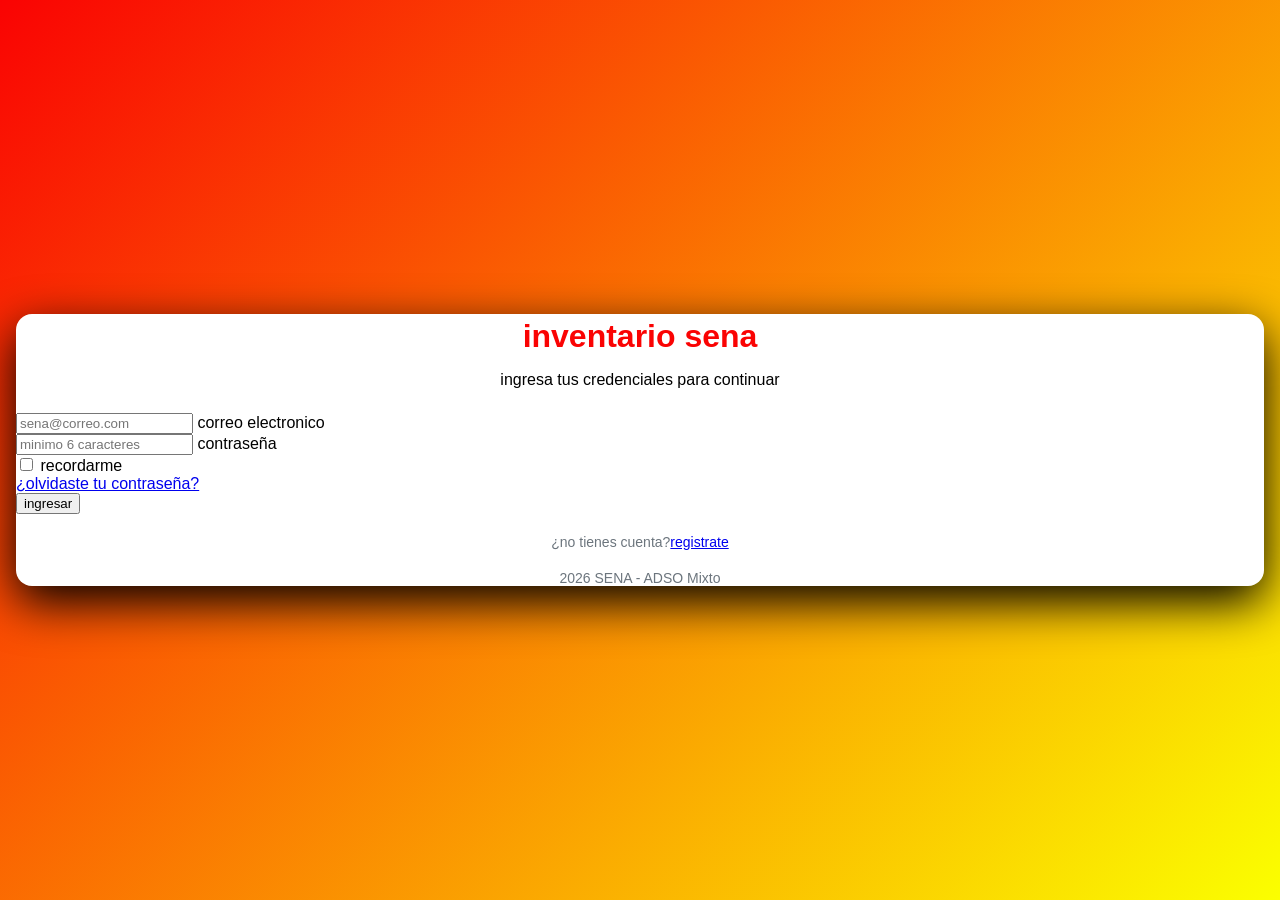
==== index.html @ d006d665 "Initial commit" ====
<!DOCTYPE html>
<html lang="es">
<head>
    <meta charset="UTF-8">
    <meta name="viewport" content="width=device-width, initial-scale=1.0">
    <title>Iniciar sesion inventario ADSO</title>
    <link href="css/estilo.css" rel="stylesheet"><!--llama los estilos personalizados-->
</head>
<body class="login-fondo">

    <main class="login-card"><!--contenido principal de la pagina-->
        <header class="login-encabezado"><!--encabezado del login-->
            <!--icono de la tienda-->
            <i class="bi bi-shop display-4 text-sena"></i>
            <h1 class="h3 fw-bold">inventario sena</h1>
            <p class="text-secundary mb-0">ingresa tus credenciales para continuar</p>

        </header>

        <!--form permite crear el contenido de un formulario cuando se envia nos lleva a la ruta dashboard el method nos envia la informacion con get-->
        <form action="dashboard.html" method="get">

        <div class="form-floating mb-3"><!--agrupar un contenido en un contenedor-->
            <input type="email" class="form-control" id="correo" placeholder="sena@correo.com" required><!--type obliga que tenga el @, placeholder el texto de ejemplo-->
            <label for="correo"><i class="bi bi-envelope me-1"></i>correo electronico</label><!--es una etiqueta de texto que con el for conecta con el input-->

         </div>

         <div class="form-floating mb-3">
            <input type="password" class="form-control" id="clave" placeholder="minimo 6 caracteres" minlength="6" required><!--type=password oculta lo que escribes, minlength=6 almenos 6 caracteres-->
            <label for="clave"><i class="bi bi-lock me-1"></i>contraseña</label>
            
         </div>

         <div class="d-flex justify-content-between align-items-center mb-4">
            <div class="form-check">
            <input class="form-check-input" type="checkbox" id="recordar"><!--type checkbox es casilla de verificacion-->
            <label class="form-check-label" for="recordar">recordarme</label>
         </div>
         <a href="#" class="small text-decoration-none">¿olvidaste tu contraseña?</a>
    </div>

         <button type="submit" class="btn btn-sena w-100 py-2 fw-semibold">
            <i class="bi bi-box-arrow-in-right me-1"></i>ingresar</button><!--envia el formulario antes revisa los campos required email y minlength-->
    </form><!--cierra el formulario-->
        
         <p class="login-pie">¿no tienes cuenta?<a href="registro.html" class="text-decoration-none">registrate</a> </p>
         <footer class="login-pie"> 2026 SENA - ADSO Mixto </footer><!--pie de pagina-->
    </main>
    
</body>
</html>
---- css/estilo.css ----
/* hoja de estilos de software de inventarios*/



/* variables de marca es decir las generales*/
:root {/* es la raiz del documento las variables declaradas aqui sirven para toda la pagina*/
    --sena-verde: #fbff00;/*toda variable inicia con -- el color esta en hexadecimal pero lo podemos colocar en texto*/
    --sena-verde-oscuro: #0011ff;
    --sena-azul:#fa0303;
    --sidebar-ancho: 250px/*ancho del menu lateral px es la unidad*/

}
/* variables generales estilos que aplican a todas las paginas*/
body {/* afecta a todo el cuerpo de la pagina*/
    margin: 0; /* quita la margen que el navegador coloca por defecto*/
    font-family: "segeo UI", Roboto, arial, sans-serif;/*tipos de letra si no existe pasa a la siguiente*/
}
/*texto verde */
.texto-sena {
    /*Usa la variable de marca*/
    color: var(--sena-verde)
}
    /*boton con los colores del sena usando las variables de bootsatrapm */
/*se usa junto a btn: class="btn btn-sena" */
.btn-sena {
    /*color de texto*/
    --bs-btn-bg: var(var(--sena-verde));
    /*color de borde*/
    --bs-btn-border-color: var(var(--sena-verde));
    /*texto con el mouse arriba*/
    --bs--hover-color: #fff;
    /*fondo con el mouse encima*/
    --bs-btn-hover-bg: var(var(--sena-verde-oscuro));
    /*borde con el mouse encima*/
    --bs-btn--border-color: var(var(--sena-verde-oscuro));
    /*texto mientras se hace clic*/
    --bs--btn--active-color: #fff;
    /*fondo mientras se hace clic*/
    --bts-btn-active-bg: var(var(--sena-verde-oscuro));
    /*borde mientras se hace clic*/
    --bts-btn-active-border-color: var(var(--sena-verde-oscuro));
    /*cierra la regla*/
}
/* la coma aplica la misma regla a varios selectores: los campos con el foco*/
.form-control:focus,
/*las listas desplegables con foco*/
.form-select:focus,
/*y las casillas con foco*/
.form-check-input:focus {
    /*borde verde en lugar del azul de bootstrap*/
    border-color: var(--sena-verde);
    /*hazlo verde traslucido al rededor del campo*/
    box-shadow: 0 0 0. 25rem rgba(57, 169, 0, .25);
    /*cierre  la regla*/
}

/*casilla o interructor marcado*/
.form-check-input:checked {
    /*relleno verde*/
    background-color: var(--sena-verde);
    /*borde verde*/
    border-color: var(--sena-verde);
    /*cierra la regla*/
    }

    /*login y registro*/
    /*fondo de pantalla*/
    .login-fondo {
        /*alto minimo toda la ventana*/
        min-height: 100vh;
        /*flexbox*/
        display:flex;
        /*centrado vertical*/ 
        align-items: center;
        justify-content: center;
        /*relleno en celular*/
        padding: 1rem;
        /*el padding no suma al alto*/
        box-sizing: border-box;
        /*degradado azul-verde*/
        background: linear-gradient(135deg, var(--sena-azul), var(--sena-verde));
        /*cierra la regla*/
    }

    /* tarjeta blanca */
    .login-card {
        /*ancho completo*/
        width: 100%;
        /* hasta 420px*/
        max-width: 420;
        /*fondo blanco*/
        background-color: #fff;
        /*esquinas redondeadas*/
        border-radius: 1rem;
        /*relleno interno*/
        padding: 2.5rem 2 rem;
        /*el ancho incluye el relleno*/
        box-sizing: border-box;
        /*sombra*/
        box-shadow: 0 1rem 3rem  rgba(0, 0, .25);
        /* cierre regla*/
    }

    /*dos clases pegadas (sin espacio) = elementos que tienen ambas clases la usara el registro que tiene mas campos*/
    .login-card.ancha {
        /*tarjeta mas ancha*/
        max-width: 680px;
        /*cierre la regla*/
    }
    /* encabezado de la tarjeta*/
    .login-encabezado {
        /*centrado*/
        text-align: center;
        /*espacio inferior*/
        margin-bottom: 1.5rem;
        /*cierre la regla*/
    }
    /*titulo dentro del encabezado*/
    .login-encabezado h1 {
        /*azul sena*/
        color: var(--sena-azul);
        /* margen pequeño*/
        margin: .25rem 0;
        /*cierre la regla*/
    }
    /*texto pequeño de abajo */
    .login-pie {
        /*centrados*/
        text-align: center;
        /*letra pequeña*/
        font-size: .875rem;
        /*gris*/
        color: #6c757d;
        /*marguen superior*/
        margin: 1.25rem 0 0;
        /*cierre la regla*/
    }
    /*panel menu lateral*/
    /* clase del <aside> del menu lateral*/
    .sidebar {
        /*fondo azul sena usamos !IMPORTANT por que en pantallas grandes Bootsatrap pone offcanvas-lg con fondo transparente usando !important y solo asi podemos priorisarlo*/
        background-color: var(--sena-azul)!important;
        /*texto blanco dentro del menu*/
        color: #fff;
        /*cierre la regla*/
    }

    /*enlaces del menu lateral*/
    .sidebar .nav-link {
        /*blanco al 75% los enlaces no activos se ven un poco apagados */
        color: rgba(255, 255, 255, .75);
        /*esquinas redondeadas*/
        border-radius: .5rem;
        /*separacion entre enlaces*/ 
        margin-bottom: .25rem;
        /*cierre la regla*/
    }

    /*enlace con el mouse encima*/
    .sidebar .nav-link:hover {
        /*texto blanco*/
        color: #fff;
        /*texto blanco al 10% un resalte sutil*/
        background-color: rgba(255, 255, 255, .1);
        /*cierre la regla*/
    }

    /*enlace de la pagina actual (tiene las dos clases : nav-link y active)*/
    .sidebar .nav-link.active {
        /*texto blanco*/
        color: #fff;
        /* fondo verde sena el usuario sabe en que modulo esta*/
        background-color: var(--sena-verde);
        /*cierre la regla*/
    }

    /*las reglas siguientes solo aplican en pantallas de 992 px o mas  el breakponit de botstrap*/
    @media (min-width:992px) {
        /*menu lateral del computador*/
        .sidebar{
            /*queda fijo no se mueve al desplazar la pagina*/
            position: fixed;
            /*pegado arriba*/
            top: 0;
            /* y abajo ocupa todo el alto*/
            bottom: 0;
            /*pegado a la izquierda*/
            left: 0;
            /*ancho tomado de la variable (250px)*/
            width: var(--sidebar-ancho);
           
        }
        /*cuerpo del menu computador*/
        .siderbar .offcanvas-body{
            /*ocupa todo el alto asi el boton cierra sesio queda en el fondo*/
            height: 100%;
            /*si el menu es muy largo aparece la barra de desplazamiento*/
            overflow-y: auto;
        }

        /*contenedor de la barra superior + el contenido*/
        .contenido {
            /*se corre a la derecha el ancho del menu para que no quede debajo de el*/
            margin-left: var(--sidebar-ancho);
        }
        /*cierre la regla*/
    }

    /*tarjetas de los indicadores*/
    /*tarjetas con los numeros del dashboard (Kpi indicador clave*/
    .tarjetas-kpi {
        /*sin borde general*/
        border: 0;
        /*excepto una franja verde a la izquierda*/
        border-left: 4px solid var((--sena-verde));
        /*anima 2 segundos el movimiento y la sombre en 0. 2segundos*/
        transition: transform .2s, box-shadow .2s;

    }

    /*tarjeta con el mouse encima*/
    .tarjetas-kpi:hover {
        /*la sube 4px efecto de levantarse*/
        transform: translateY(-4px);
        /*sombra mas marcada (!important para ganarle al shadow-sm*/
        box-shadow: 0 .5rem rgba(0, 0, 0, .12)!important;
    }

    /*cuadro el color que contiene el icono de la tarjeta*/
    .icono-kpi {
        width: 52px;
        height: 52px;
        /*flexbox para centrar el icono*/
        display: flex;
        align-items: center;
        justify-content: center;
        border-radius: .75rem;
        font-size: 1.5rem;
    }

    /*modulos d gestion*/
    /*circulo con las iniciales del usuario*/
    .avatar {
        width: 38px;
        height: 38px;
        border-radius: 50%;
        /*flebox en line para centras las letras*/
        display: inline-flex;
        align-items: center;
        justify-content: center;
        /*letras seminegritas*/
        font-weight: 600;
        font-size: .85rem;
        /*evita que el circulo se aplaste falta de espacio*/
        flex-shrink: 0;
    }

    /*personalizamos la paginacion de bootstrapcon sus variables*/
    .pagination {
    /*color de los numeros*/
    --bs-pagination-color: var(--sena-azul);
    /* fondo de pagina activa*/
    --bs-pagination-active-bg: var(var(--sena-verde));
    /*borde de pagina activa*/
    --bs-pagination-active-border-color: var(var(--sena-verde));
    }

    /*tarjeta punteada que invita a crear una categoria nueva */
    .tajeta-agregar {
        border: 2px dashed #ced4da;
        background-color: transparent;
        color: #6c757d;
        min-height: 200px;
        /*anima los cambios de color*/
        transition: border-color .2s, color .2s;
    }

    /* al pasar el mouse*/
    .tarjeta-agregar:hover {
        border-color: var(--sena-verde);
        color: var(--sena-verde);
    }
    /*cuadro donde ira la foto del color*/
    .miniatura{
        width: 48px;
        height: 48px;
        display: flex;
        align-items: center;
        border-radius: .5rem;
        background-color: #eef2f5;
        color: var(--sena-azul);
        font-size: 1.4rem;
        flex-shrink: 0;
    }

    /*lista de categorias de la clase*/
    .list-group {
        /*fonde item activo*/
        --bs-lis-group-active-gb: var(var(--sena-verde));
        /*borde de item activo*/
        --bs-list-group-active-border-color: var(var(--sena-verde));
    }
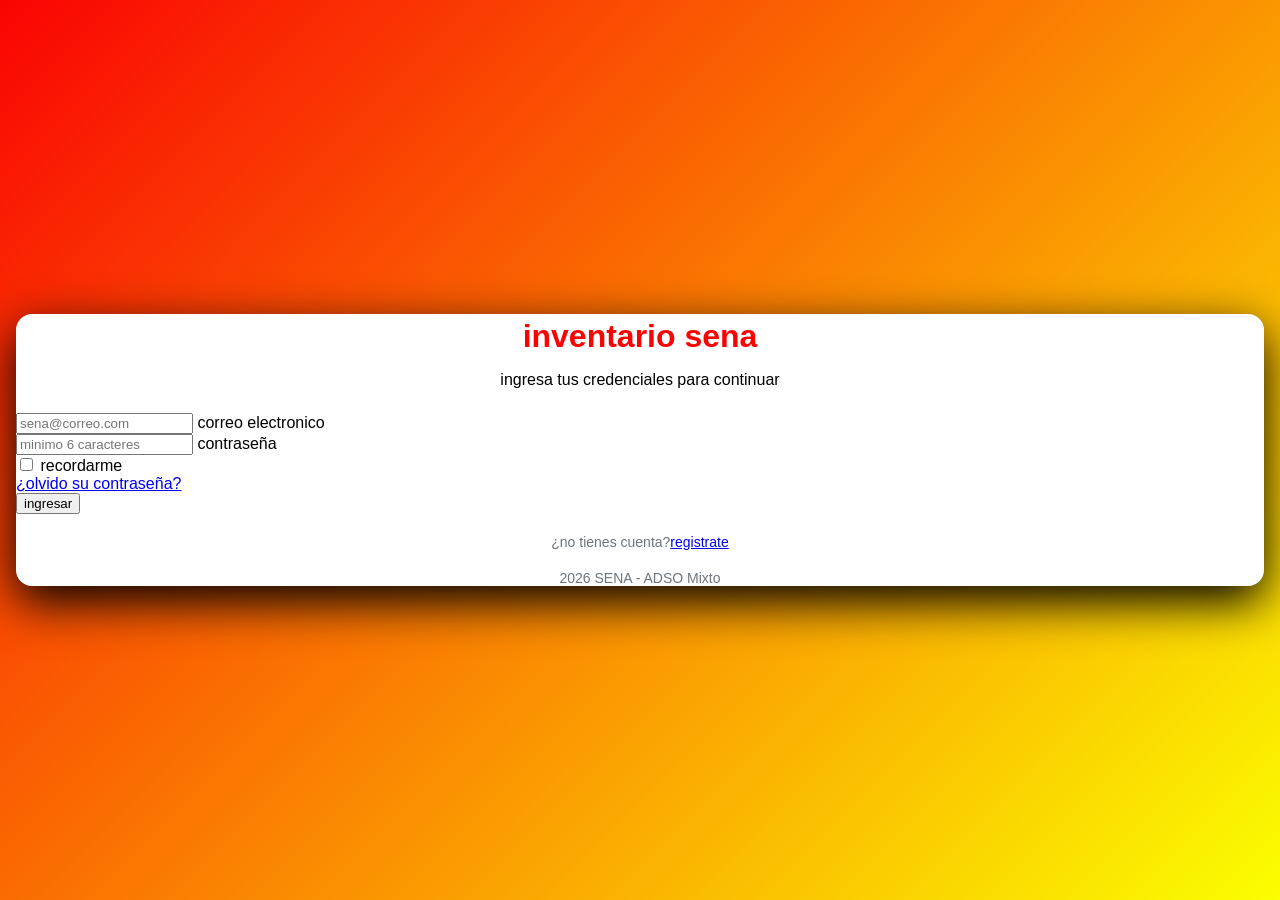
==== commit a94bddc2: "prueba git sincronizando cambios" ====
--- a/index.html
+++ b/index.html
@@ -37,7 +37,7 @@
             <input class="form-check-input" type="checkbox" id="recordar"><!--type checkbox es casilla de verificacion-->
             <label class="form-check-label" for="recordar">recordarme</label>
          </div>
-         <a href="#" class="small text-decoration-none">¿olvidaste tu contraseña?</a>
+         <a href="#" class="small text-decoration-none">¿olvido su contraseña?</a>
     </div>
 
          <button type="submit" class="btn btn-sena w-100 py-2 fw-semibold">
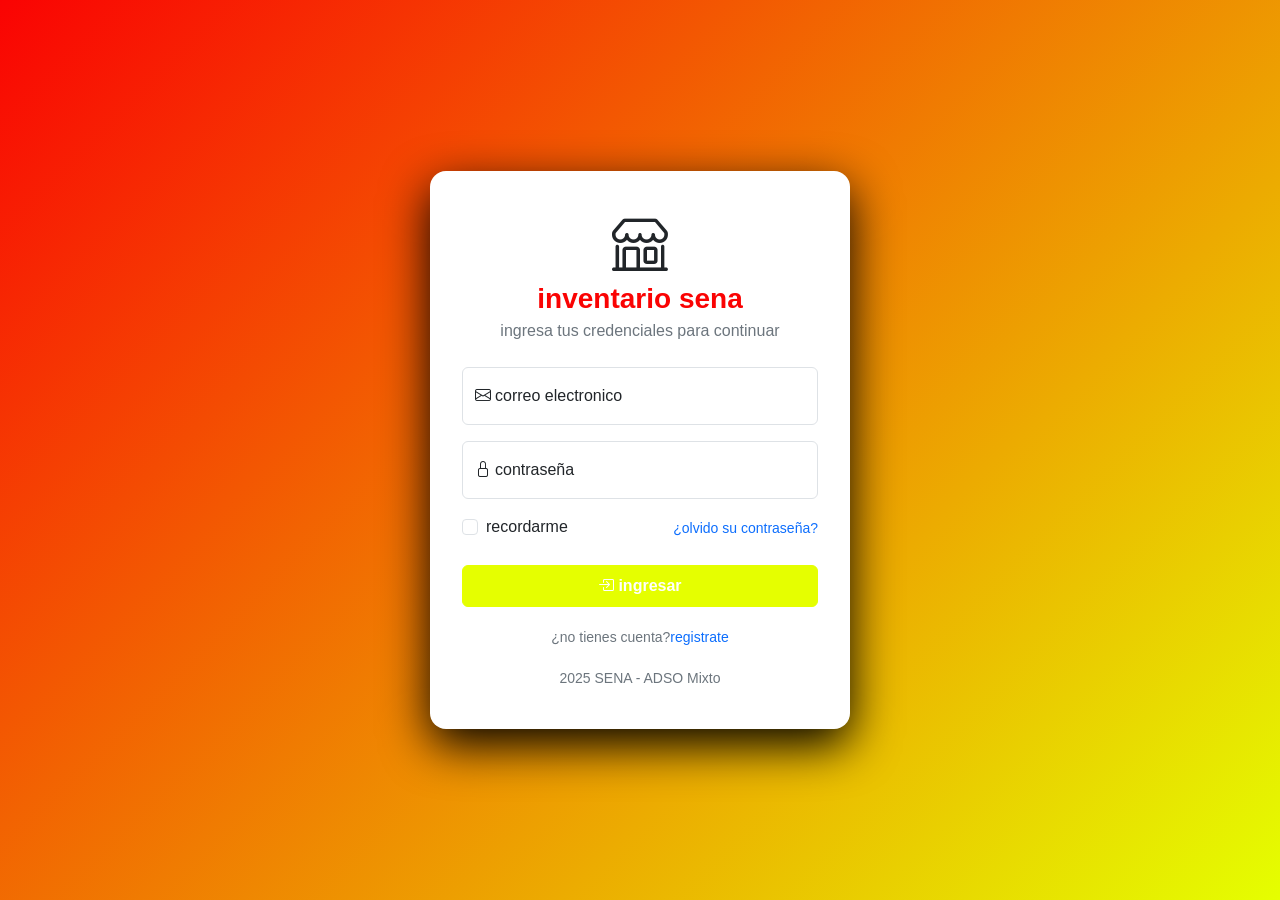
==== commit 6d924ecf: "estilos arreglo de codigos" ====
--- a/index.html
+++ b/index.html
@@ -4,6 +4,10 @@
     <meta charset="UTF-8">
     <meta name="viewport" content="width=device-width, initial-scale=1.0">
     <title>Iniciar sesion inventario ADSO</title>
+    <!--CSS de Bootrstrap 5. 3. 3 desde url predeterminada-->
+    <link href="https://cdn.jsdelivr.net/npm/bootstrap@5.3.3/dist/css/bootstrap.min.css" rel="stylesheet">
+    <!--libreria iconos de bootstrap-->
+     <link href="https://cdn.jsdelivr.net/npm/bootstrap-icons@1.11.3/font/bootstrap-icons.min.css" rel="stylesheet">
     <link href="css/estilo.css" rel="stylesheet"><!--llama los estilos personalizados-->
 </head>
 <body class="login-fondo">
@@ -13,14 +17,14 @@
             <!--icono de la tienda-->
             <i class="bi bi-shop display-4 text-sena"></i>
             <h1 class="h3 fw-bold">inventario sena</h1>
-            <p class="text-secundary mb-0">ingresa tus credenciales para continuar</p>
+            <p class="text-secondary mb-0">ingresa tus credenciales para continuar</p>
 
         </header>
 
         <!--form permite crear el contenido de un formulario cuando se envia nos lleva a la ruta dashboard el method nos envia la informacion con get-->
         <form action="dashboard.html" method="get">
+             <div class="form-floating mb-3"><!--agrupar un contenido en un contenedor-->
 
-        <div class="form-floating mb-3"><!--agrupar un contenido en un contenedor-->
             <input type="email" class="form-control" id="correo" placeholder="sena@correo.com" required><!--type obliga que tenga el @, placeholder el texto de ejemplo-->
             <label for="correo"><i class="bi bi-envelope me-1"></i>correo electronico</label><!--es una etiqueta de texto que con el for conecta con el input-->
 
@@ -41,12 +45,13 @@
     </div>
 
          <button type="submit" class="btn btn-sena w-100 py-2 fw-semibold">
-            <i class="bi bi-box-arrow-in-right me-1"></i>ingresar</button><!--envia el formulario antes revisa los campos required email y minlength-->
+            <i class="bi bi-box-arrow-in-right me-1"></i>ingresar
+        </button><!--envia el formulario antes revisa los campos required email y minlength-->
     </form><!--cierra el formulario-->
         
          <p class="login-pie">¿no tienes cuenta?<a href="registro.html" class="text-decoration-none">registrate</a> </p>
-         <footer class="login-pie"> 2026 SENA - ADSO Mixto </footer><!--pie de pagina-->
+         <footer class="login-pie"> 2025 SENA - ADSO Mixto </footer><!--pie de pagina-->
     </main>
     
 </body>
-</html>
+</html>
--- a/css/estilo.css
+++ b/css/estilo.css
@@ -4,7 +4,7 @@
 
 /* variables de marca es decir las generales*/
 :root {/* es la raiz del documento las variables declaradas aqui sirven para toda la pagina*/
-    --sena-verde: #fbff00;/*toda variable inicia con -- el color esta en hexadecimal pero lo podemos colocar en texto*/
+    --sena-verde: #e5ff00;/*toda variable inicia con -- el color esta en hexadecimal pero lo podemos colocar en texto*/
     --sena-verde-oscuro: #0011ff;
     --sena-azul:#fa0303;
     --sidebar-ancho: 250px/*ancho del menu lateral px es la unidad*/
@@ -13,7 +13,7 @@
 /* variables generales estilos que aplican a todas las paginas*/
 body {/* afecta a todo el cuerpo de la pagina*/
     margin: 0; /* quita la margen que el navegador coloca por defecto*/
-    font-family: "segeo UI", Roboto, arial, sans-serif;/*tipos de letra si no existe pasa a la siguiente*/
+    font-family: "segoe UI", Roboto, arial, sans-serif;/*tipos de letra si no existe pasa a la siguiente*/
 }
 /*texto verde */
 .texto-sena {
@@ -24,21 +24,23 @@
 /*se usa junto a btn: class="btn btn-sena" */
 .btn-sena {
     /*color de texto*/
-    --bs-btn-bg: var(var(--sena-verde));
+    --bs-btn-color: #fff;
+    /*color de fondo*/
+    --bs-btn-bg: var(--sena-verde);
     /*color de borde*/
-    --bs-btn-border-color: var(var(--sena-verde));
+    --bs-btn-border-color: var(--sena-verde);
     /*texto con el mouse arriba*/
-    --bs--hover-color: #fff;
+    --bs-btn--hover-color: #fff;
     /*fondo con el mouse encima*/
-    --bs-btn-hover-bg: var(var(--sena-verde-oscuro));
+    --bs-btn-hover-bg: var(--sena-verde-oscuro);
     /*borde con el mouse encima*/
-    --bs-btn--border-color: var(var(--sena-verde-oscuro));
+    --bs-btn--border-color: var(--sena-verde-oscuro);
     /*texto mientras se hace clic*/
     --bs--btn--active-color: #fff;
     /*fondo mientras se hace clic*/
-    --bts-btn-active-bg: var(var(--sena-verde-oscuro));
+    --bts-btn-active-bg: var(--sena-verde-oscuro);
     /*borde mientras se hace clic*/
-    --bts-btn-active-border-color: var(var(--sena-verde-oscuro));
+    --bts-btn-active-border-color: var(--sena-verde-oscuro);
     /*cierra la regla*/
 }
 /* la coma aplica la misma regla a varios selectores: los campos con el foco*/
@@ -87,13 +89,13 @@
         /*ancho completo*/
         width: 100%;
         /* hasta 420px*/
-        max-width: 420;
+        max-width: 420px;
         /*fondo blanco*/
         background-color: #fff;
         /*esquinas redondeadas*/
         border-radius: 1rem;
         /*relleno interno*/
-        padding: 2.5rem 2 rem;
+        padding: 2.5rem 2rem;
         /*el ancho incluye el relleno*/
         box-sizing: border-box;
         /*sombra*/
@@ -299,4 +301,4 @@
         --bs-lis-group-active-gb: var(var(--sena-verde));
         /*borde de item activo*/
         --bs-list-group-active-border-color: var(var(--sena-verde));
-    }
+    }
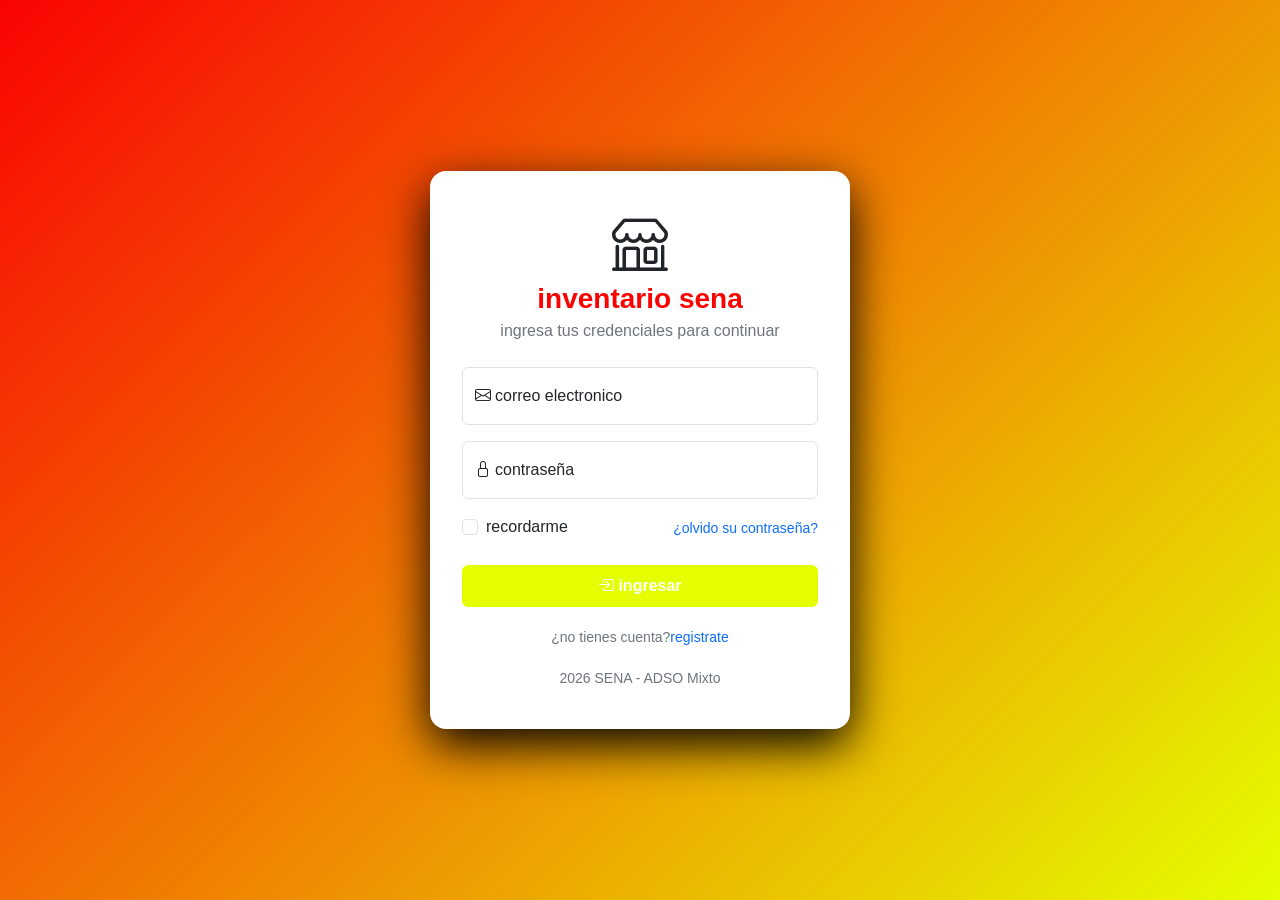
==== commit e96466d4: "dashboard avance y complemento de códigos de dashboard" ====
--- a/index.html
+++ b/index.html
@@ -50,7 +50,7 @@
     </form><!--cierra el formulario-->
         
          <p class="login-pie">¿no tienes cuenta?<a href="registro.html" class="text-decoration-none">registrate</a> </p>
-         <footer class="login-pie"> 2025 SENA - ADSO Mixto </footer><!--pie de pagina-->
+         <footer class="login-pie"> 2026 SENA - ADSO Mixto </footer><!--pie de pagina-->
     </main>
     
 </body>
